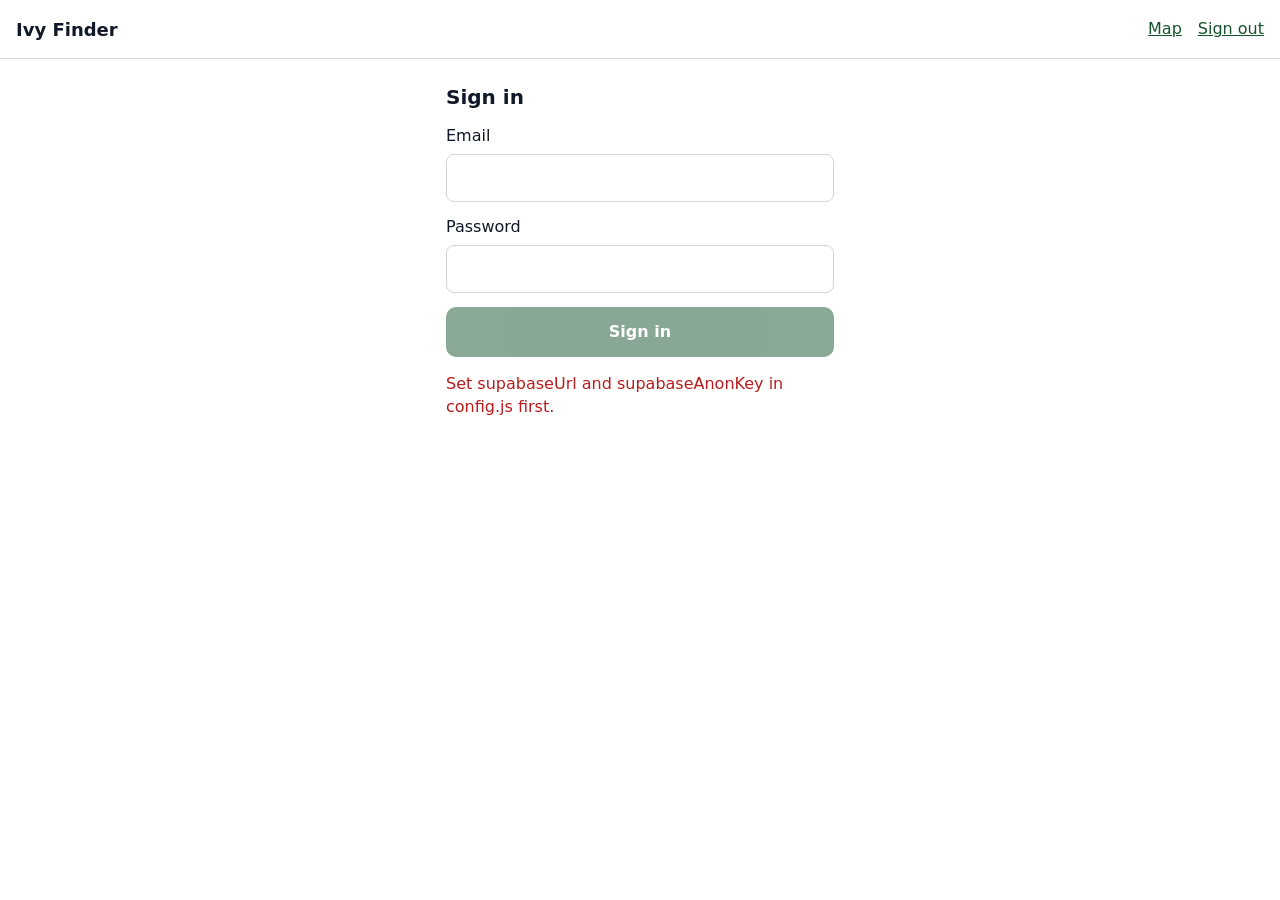
==== app/index.html @ c5c4b729 "Scaffold capture app, map dashboard and device speed test Static site for GitHub Pages backed by Sup" ====
<!doctype html>
<html lang="en">
<head>
  <meta charset="utf-8">
  <meta name="viewport" content="width=device-width, initial-scale=1, viewport-fit=cover">
  <meta name="theme-color" content="#14532d">
  <meta name="apple-mobile-web-app-capable" content="yes">
  <title>Ivy Finder</title>
  <link rel="manifest" href="manifest.webmanifest">
  <link rel="stylesheet" href="../shared/style.css">
</head>
<body class="capture">
  <header>
    <h1>Ivy Finder</h1>
    <button id="pending" class="link" type="button" hidden></button>
    <a href="../dashboard/">Map</a>
    <button id="signout" class="link" type="button">Sign out</button>
  </header>

  <form id="login" class="card" hidden>
    <fieldset>
      <legend>Sign in</legend>
      <label>Email <input name="email" type="email" autocomplete="username" required></label>
      <label>Password <input name="password" type="password" autocomplete="current-password" required></label>
      <button type="submit" class="primary">Sign in</button>
    </fieldset>
    <p class="error" role="alert"></p>
  </form>

  <main id="main" hidden>
    <div id="viewfinder">
      <video id="video" playsinline muted autoplay></video>
      <div id="guide" aria-hidden="true"></div>
      <div id="flash" aria-hidden="true"></div>
    </div>

    <p id="gps" class="status">Waiting for GPS…</p>
    <p id="message" class="status" role="status"></p>

    <section class="controls">
      <div class="chips" data-field="subject" role="group" aria-label="What the photo shows">
        <button type="button" data-value="ivy">Ivy</button>
        <button type="button" data-value="lookalike">Look-alike</button>
        <button type="button" data-value="trunk_no_ivy">Trunk, no ivy</button>
        <button type="button" data-value="other_vegetation">Other plants</button>
        <button type="button" data-value="no_vegetation">No plants</button>
      </div>

      <div id="ivy-fields">
        <div class="chips" data-field="growth_form" role="group" aria-label="Growth form">
          <button type="button" data-value="climbing">Climbing</button>
          <button type="button" data-value="ground">Ground</button>
          <button type="button" data-value="both">Both</button>
        </div>
        <div class="chips" data-field="trunk_height" role="group" aria-label="Height on trunk">
          <button type="button" data-value="base">Base only</button>
          <button type="button" data-value="mid_trunk">Mid-trunk</button>
          <button type="button" data-value="canopy">Into canopy</button>
        </div>
        <div class="toggles">
          <label><input type="checkbox" id="mature"> Flowers or berries</label>
          <label><input type="checkbox" id="vines_cut"> Vines cut</label>
        </div>
      </div>

      <input id="notes" type="text" placeholder="Notes for this photo (optional)" autocomplete="off">
    </section>

    <div class="shutter-bar">
      <button id="shutter" type="button" class="primary" disabled>Capture</button>
    </div>
  </main>

  <script src="../vendor/supabase-2.119.0.js"></script>
  <script src="../config.js"></script>
  <script type="module" src="app.js"></script>
</body>
</html>
---- shared/style.css ----
/* High contrast and large touch targets: this is used outdoors, one-handed. */
:root {
  --bg: #ffffff;
  --fg: #111827;
  --muted: #4b5563;
  --line: #d1d5db;
  --accent: #14532d;
  --accent-fg: #ffffff;
  --chip: #f3f4f6;
  --error: #b91c1c;
  color-scheme: light dark;
}

@media (prefers-color-scheme: dark) {
  :root {
    --bg: #0b0f0c;
    --fg: #f3f4f6;
    --muted: #9ca3af;
    --line: #374151;
    --accent: #4ade80;
    --accent-fg: #052e16;
    --chip: #1f2937;
    --error: #fca5a5;
  }
}

* { box-sizing: border-box; }

html, body { height: 100%; }

body {
  margin: 0;
  background: var(--bg);
  color: var(--fg);
  font: 16px/1.4 system-ui, -apple-system, "Segoe UI", Roboto, sans-serif;
}

[hidden] { display: none !important; }

header {
  display: flex;
  align-items: center;
  gap: 16px;
  padding: 10px 16px;
  padding-top: max(10px, env(safe-area-inset-top));
  border-bottom: 1px solid var(--line);
}

header h1 { margin: 0 auto 0 0; font-size: 18px; }

a, button.link {
  color: var(--accent);
  background: none;
  border: 0;
  padding: 8px 0;
  font: inherit;
  text-decoration: underline;
  cursor: pointer;
}

button, input, select { font: inherit; color: inherit; }

button.primary {
  background: var(--accent);
  color: var(--accent-fg);
  border: 0;
  border-radius: 10px;
  padding: 14px 18px;
  font-weight: 600;
  cursor: pointer;
}

button:disabled { opacity: 0.5; cursor: default; }

input[type="text"], input[type="email"], input[type="password"], select {
  width: 100%;
  padding: 12px;
  background: var(--bg);
  border: 1px solid var(--line);
  border-radius: 8px;
}

.card { max-width: 420px; margin: 24px auto; padding: 0 16px; }
.card fieldset { border: 0; margin: 0; padding: 0; display: grid; gap: 14px; }
.card legend { font-size: 20px; font-weight: 600; margin-bottom: 14px; padding: 0; }
.card label { display: grid; gap: 6px; }

.status { margin: 6px 16px; color: var(--muted); font-size: 14px; min-height: 1.4em; }
.error { color: var(--error); }

/* ---------- Capture ---------- */

.capture main { display: flex; flex-direction: column; max-width: 560px; margin: 0 auto; }

/* Sized to hug the video exactly, so the guide square lines up with the image.
   --ratio is the camera's width / height, set once the stream starts. */
#viewfinder {
  --ratio: 0.75;
  position: relative;
  width: min(100%, calc(52vh * var(--ratio)));
  aspect-ratio: var(--ratio);
  margin: 0 auto;
  background: #000;
  overflow: hidden;
}

#video { width: 100%; height: 100%; object-fit: contain; display: block; }

/* The centre square is the part of the frame the model will look at. */
#guide {
  position: absolute;
  top: 50%;
  left: 50%;
  height: 100%;
  aspect-ratio: 1;
  transform: translate(-50%, -50%);
  border: 2px dashed rgba(255, 255, 255, 0.75);
  pointer-events: none;
}
#guide.portrait { height: auto; width: 100%; }

#flash { position: absolute; inset: 0; background: #fff; opacity: 0; pointer-events: none; }
#flash.on { animation: flash 0.25s ease-out; }
@keyframes flash { from { opacity: 0.8; } to { opacity: 0; } }

.controls { display: grid; gap: 10px; padding: 4px 16px 10px; }
#ivy-fields { display: grid; gap: 10px; }

.chips { display: flex; flex-wrap: wrap; gap: 8px; }
.chips button {
  flex: 1 1 auto;
  min-height: 44px;
  padding: 8px 12px;
  background: var(--chip);
  border: 2px solid transparent;
  border-radius: 8px;
  cursor: pointer;
}
.chips button[aria-pressed="true"] {
  background: var(--accent);
  color: var(--accent-fg);
  font-weight: 600;
}

.toggles { display: flex; flex-wrap: wrap; gap: 8px 20px; }
.toggles label { display: flex; align-items: center; gap: 8px; min-height: 44px; }
.toggles input { width: 22px; height: 22px; }

/* Stays reachable while the options scroll underneath it. */
.shutter-bar {
  position: sticky;
  bottom: 0;
  padding: 10px 16px;
  padding-bottom: max(12px, env(safe-area-inset-bottom));
  background: var(--bg);
  border-top: 1px solid var(--line);
}
#shutter { width: 100%; font-size: 18px; min-height: 56px; }

/* ---------- Dashboard ---------- */

.dashboard { display: flex; flex-direction: column; }
.dashboard main { flex: 1; display: flex; flex-direction: column; min-height: 0; }

.toolbar {
  display: flex;
  flex-wrap: wrap;
  align-items: center;
  gap: 8px 12px;
  padding: 8px 16px;
  border-bottom: 1px solid var(--line);
}
.toolbar label { display: flex; align-items: center; gap: 6px; font-size: 14px; }
.toolbar select { width: auto; padding: 8px; }
.toolbar button { padding: 8px 12px; background: var(--chip); border: 1px solid var(--line); border-radius: 8px; cursor: pointer; }
.toolbar .status { margin: 0 0 0 auto; }

#map { flex: 1; min-height: 320px; }

.legend { display: flex; flex-wrap: wrap; gap: 4px 14px; padding: 6px 16px; font-size: 13px; color: var(--muted); }
.legend span::before {
  content: "";
  display: inline-block;
  width: 10px;
  height: 10px;
  margin-right: 5px;
  border-radius: 50%;
  background: var(--dot);
}

.popup { width: 240px; display: grid; gap: 6px; color: #111827; }
.popup img { width: 100%; height: 180px; object-fit: contain; background: #e5e7eb; border-radius: 6px; }
.popup dl { display: grid; grid-template-columns: auto 1fr; gap: 2px 10px; margin: 0; }
.popup dt { color: #4b5563; }
.popup dd { margin: 0; }
.popup select { color: #111827; background: #fff; padding: 6px; }
.popup button { justify-self: start; color: #b91c1c; background: none; border: 0; padding: 4px 0; text-decoration: underline; cursor: pointer; }

/* ---------- Device spike ---------- */

.spike main { max-width: 560px; margin: 0 auto; padding: 0 16px 24px; display: grid; gap: 12px; }
.spike video { width: 100%; max-height: 45vh; background: #000; object-fit: contain; }
.spike pre {
  margin: 0;
  padding: 12px;
  background: var(--chip);
  border-radius: 8px;
  font-size: 13px;
  white-space: pre-wrap;
  overflow-wrap: anywhere;
}
.big { font-size: 28px; font-weight: 700; margin: 0; }
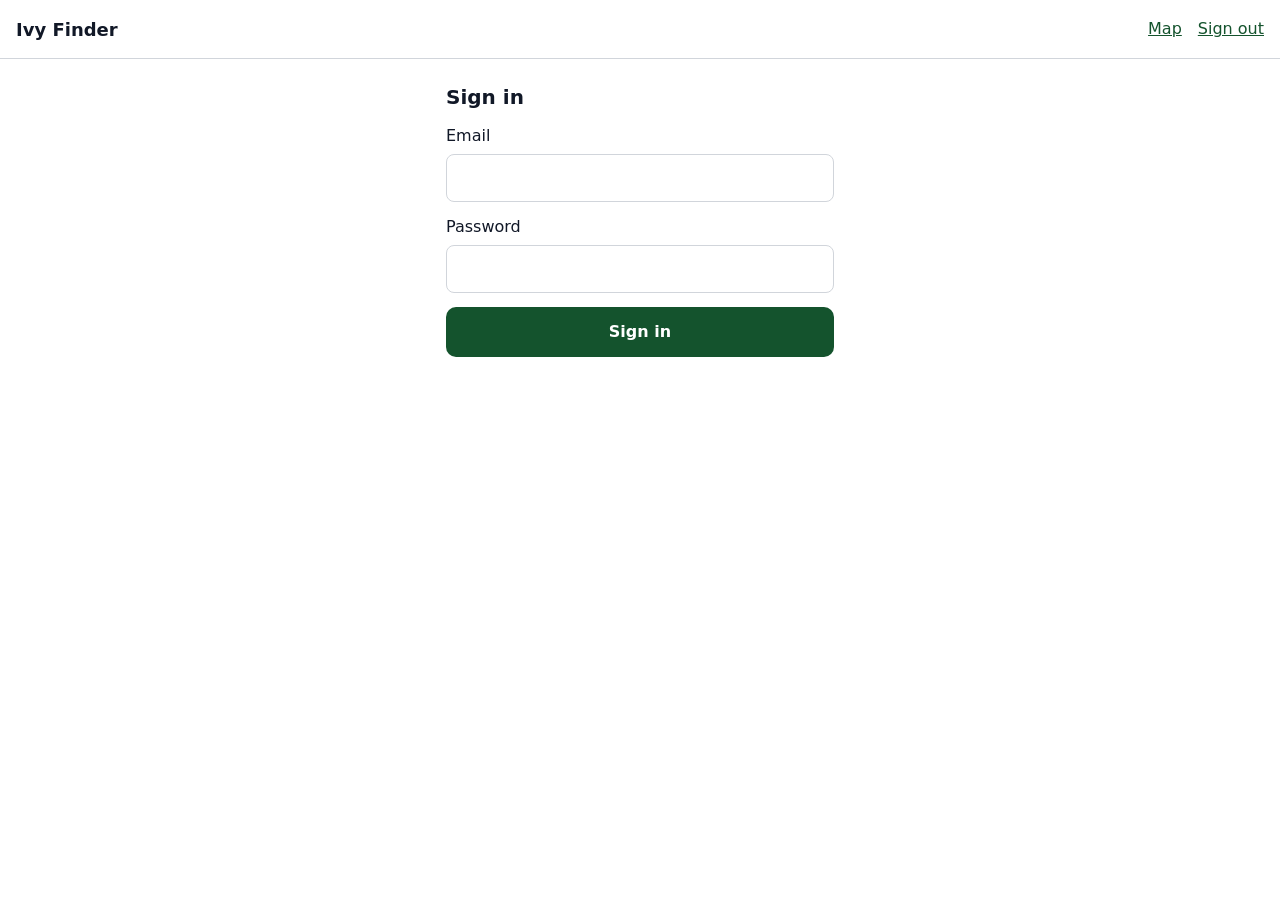
==== commit 09bd8414: "Add live ivy detection and the first trained model (v1) Capture app: - detector.js classifies the ca" ====
--- a/app/index.html
+++ b/app/index.html
@@ -32,9 +32,12 @@
       <video id="video" playsinline muted autoplay></video>
       <div id="guide" aria-hidden="true"></div>
       <div id="flash" aria-hidden="true"></div>
+      <button id="alert" type="button" hidden></button>
+      <div id="meter" aria-hidden="true" hidden><div id="meter-fill"></div><div id="meter-mark"></div></div>
     </div>
 
     <p id="gps" class="status">Waiting for GPS…</p>
+    <p id="detector" class="status" role="status"></p>
     <p id="message" class="status" role="status"></p>
 
     <section class="controls">
@@ -72,6 +75,7 @@
   </main>
 
   <script src="../vendor/supabase-2.119.0.js"></script>
+  <script src="../vendor/tf-4.22.0.min.js" defer></script>
   <script src="../config.js"></script>
   <script type="module" src="app.js"></script>
 </body>
--- a/shared/style.css
+++ b/shared/style.css
@@ -119,6 +119,27 @@
 }
 #guide.portrait { height: auto; width: 100%; }
 
+/* Live detection: a banner and a thicker guide when ivy is in view, and a
+   thin score bar along the bottom with a tick at the alert threshold. */
+#viewfinder.alerting #guide { border: 5px solid #f97316; }
+#alert {
+  position: absolute;
+  top: 8px;
+  left: 8px;
+  right: 8px;
+  min-height: 44px;
+  padding: 8px 12px;
+  background: #c2410c;
+  color: #fff;
+  border: 0;
+  border-radius: 8px;
+  font-weight: 700;
+  cursor: pointer;
+}
+#meter { position: absolute; left: 0; right: 0; bottom: 0; height: 8px; background: rgba(0, 0, 0, 0.55); }
+#meter-fill { height: 100%; width: 0; background: #f97316; transition: width 0.15s linear; }
+#meter-mark { position: absolute; top: -3px; bottom: 0; width: 2px; background: #fff; }
+
 #flash { position: absolute; inset: 0; background: #fff; opacity: 0; pointer-events: none; }
 #flash.on { animation: flash 0.25s ease-out; }
 @keyframes flash { from { opacity: 0.8; } to { opacity: 0; } }
